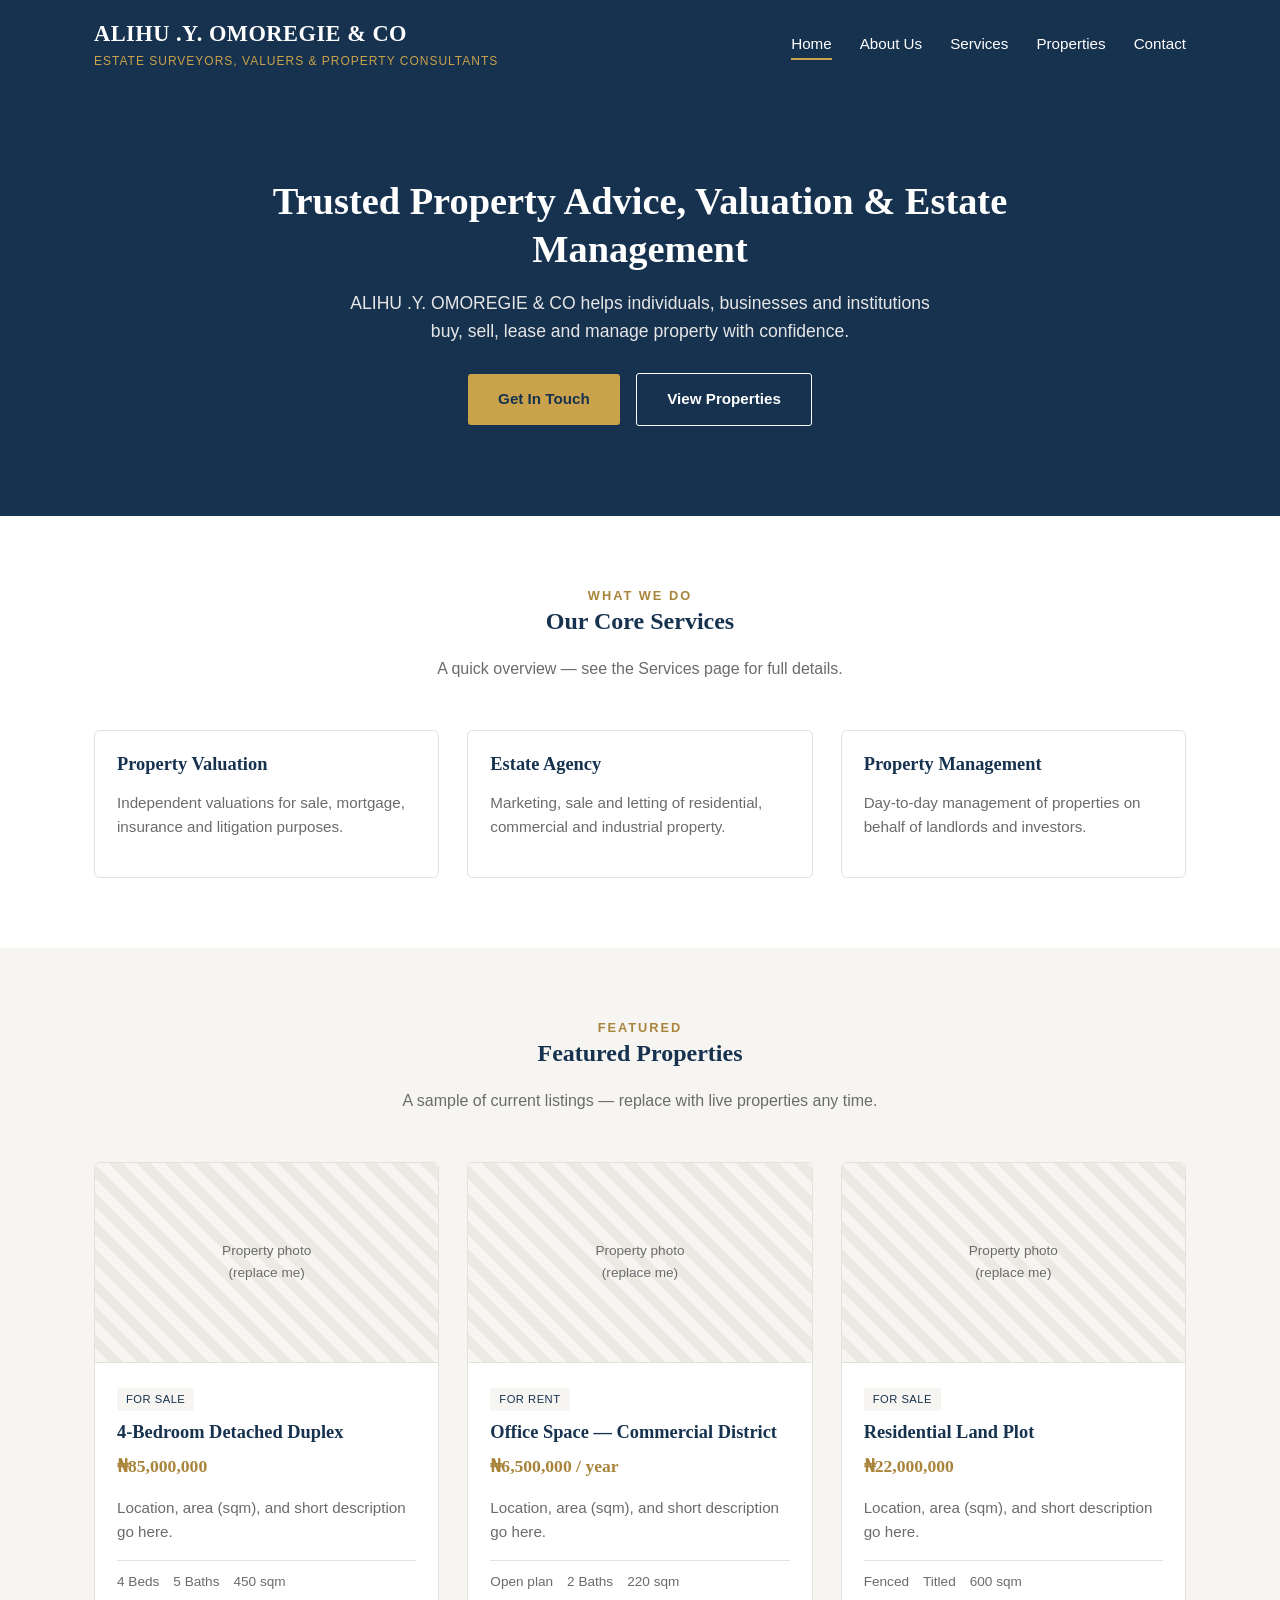
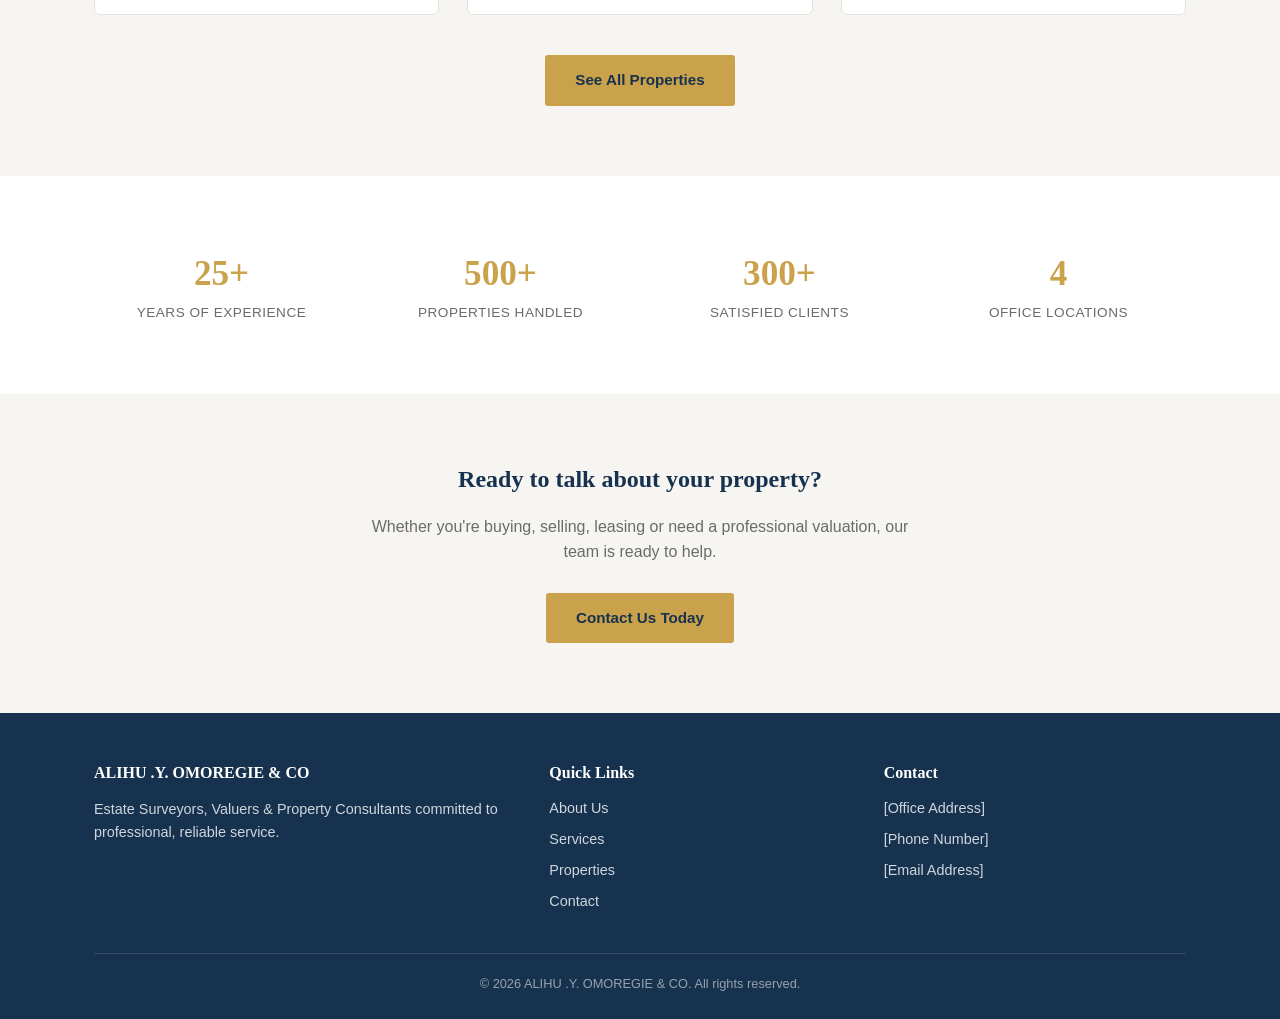
==== index.html @ cfbdc138 "Initial site: home, about, services, properties, contact" ====
<!DOCTYPE html>
<html lang="en">
<head>
<meta charset="UTF-8">
<meta name="viewport" content="width=device-width, initial-scale=1.0">
<title>ALIHU .Y. OMOREGIE & CO | Real Estate Surveyors, Valuers &amp; Property Consultants</title>
<link rel="stylesheet" href="css/style.css">
</head>
<body>

<header class="site-header">
  <div class="container">
    <a href="index.html" class="brand">
      <span class="brand-name">ALIHU .Y. OMOREGIE &amp; CO</span>
      <span class="brand-tagline"><!-- EDIT ME: tagline -->Estate Surveyors, Valuers &amp; Property Consultants</span>
    </a>
    <button class="nav-toggle" aria-label="Toggle menu">☰</button>
    <nav class="main-nav">
      <ul>
        <li><a href="index.html" class="active">Home</a></li>
        <li><a href="about.html">About Us</a></li>
        <li><a href="services.html">Services</a></li>
        <li><a href="properties.html">Properties</a></li>
        <li><a href="contact.html">Contact</a></li>
      </ul>
    </nav>
  </div>
</header>

<section class="hero">
  <div class="container">
    <!-- EDIT ME: headline and intro copy -->
    <h1>Trusted Property Advice, Valuation &amp; Estate Management</h1>
    <p>ALIHU .Y. OMOREGIE &amp; CO helps individuals, businesses and institutions buy, sell, lease and manage property with confidence.</p>
    <a href="contact.html" class="btn">Get In Touch</a>
    <a href="properties.html" class="btn btn-outline" style="margin-left:12px;">View Properties</a>
  </div>
</section>

<section>
  <div class="container">
    <div class="section-heading">
      <div class="kicker">What We Do</div>
      <h2>Our Core Services</h2>
      <p>A quick overview — see the Services page for full details.</p>
    </div>
    <div class="grid grid-3">
      <div class="card">
        <div class="card-body">
          <h3>Property Valuation</h3>
          <p><!-- EDIT ME -->Independent valuations for sale, mortgage, insurance and litigation purposes.</p>
        </div>
      </div>
      <div class="card">
        <div class="card-body">
          <h3>Estate Agency</h3>
          <p><!-- EDIT ME -->Marketing, sale and letting of residential, commercial and industrial property.</p>
        </div>
      </div>
      <div class="card">
        <div class="card-body">
          <h3>Property Management</h3>
          <p><!-- EDIT ME -->Day-to-day management of properties on behalf of landlords and investors.</p>
        </div>
      </div>
    </div>
  </div>
</section>

<section class="section-alt">
  <div class="container">
    <div class="section-heading">
      <div class="kicker">Featured</div>
      <h2>Featured Properties</h2>
      <p>A sample of current listings — replace with live properties any time.</p>
    </div>
    <div class="grid grid-3">
      <div class="card">
        <div class="img-placeholder">Property photo<br>(replace me)</div>
        <div class="card-body">
          <span class="tag">For Sale</span>
          <h3>4-Bedroom Detached Duplex</h3>
          <div class="property-price"><!-- EDIT ME -->₦85,000,000</div>
          <p><!-- EDIT ME -->Location, area (sqm), and short description go here.</p>
          <div class="property-meta">
            <span>4 Beds</span><span>5 Baths</span><span>450 sqm</span>
          </div>
        </div>
      </div>
      <div class="card">
        <div class="img-placeholder">Property photo<br>(replace me)</div>
        <div class="card-body">
          <span class="tag">For Rent</span>
          <h3>Office Space — Commercial District</h3>
          <div class="property-price"><!-- EDIT ME -->₦6,500,000 / year</div>
          <p><!-- EDIT ME -->Location, area (sqm), and short description go here.</p>
          <div class="property-meta">
            <span>Open plan</span><span>2 Baths</span><span>220 sqm</span>
          </div>
        </div>
      </div>
      <div class="card">
        <div class="img-placeholder">Property photo<br>(replace me)</div>
        <div class="card-body">
          <span class="tag">For Sale</span>
          <h3>Residential Land Plot</h3>
          <div class="property-price"><!-- EDIT ME -->₦22,000,000</div>
          <p><!-- EDIT ME -->Location, area (sqm), and short description go here.</p>
          <div class="property-meta">
            <span>Fenced</span><span>Titled</span><span>600 sqm</span>
          </div>
        </div>
      </div>
    </div>
    <div style="text-align:center; margin-top:40px;">
      <a href="properties.html" class="btn">See All Properties</a>
    </div>
  </div>
</section>

<section>
  <div class="container">
    <div class="stats">
      <div>
        <div class="stat-number"><!-- EDIT ME -->25+</div>
        <div class="stat-label">Years of Experience</div>
      </div>
      <div>
        <div class="stat-number"><!-- EDIT ME -->500+</div>
        <div class="stat-label">Properties Handled</div>
      </div>
      <div>
        <div class="stat-number"><!-- EDIT ME -->300+</div>
        <div class="stat-label">Satisfied Clients</div>
      </div>
      <div>
        <div class="stat-number"><!-- EDIT ME -->4</div>
        <div class="stat-label">Office Locations</div>
      </div>
    </div>
  </div>
</section>

<section class="section-alt">
  <div class="container" style="text-align:center;">
    <h2>Ready to talk about your property?</h2>
    <p style="color:var(--color-text-light); max-width:560px; margin:0 auto 28px;">
      Whether you're buying, selling, leasing or need a professional valuation, our team is ready to help.
    </p>
    <a href="contact.html" class="btn">Contact Us Today</a>
  </div>
</section>

<footer class="site-footer">
  <div class="container">
    <div class="footer-grid">
      <div>
        <h4>ALIHU .Y. OMOREGIE &amp; CO</h4>
        <p><!-- EDIT ME: short company description -->Estate Surveyors, Valuers &amp; Property Consultants committed to professional, reliable service.</p>
      </div>
      <div>
        <h4>Quick Links</h4>
        <ul>
          <li><a href="about.html">About Us</a></li>
          <li><a href="services.html">Services</a></li>
          <li><a href="properties.html">Properties</a></li>
          <li><a href="contact.html">Contact</a></li>
        </ul>
      </div>
      <div>
        <h4>Contact</h4>
        <ul>
          <li><!-- EDIT ME -->[Office Address]</li>
          <li><!-- EDIT ME -->[Phone Number]</li>
          <li><!-- EDIT ME -->[Email Address]</li>
        </ul>
      </div>
    </div>
    <div class="footer-bottom">
      &copy; <span id="year"></span> ALIHU .Y. OMOREGIE &amp; CO. All rights reserved.
    </div>
  </div>
</footer>

<script src="js/script.js"></script>
<script>document.getElementById('year').textContent = new Date().getFullYear();</script>
</body>
</html>
---- css/style.css ----
/* =========================================================
   ALIHU .Y. OMOREGIE & CO — stylesheet
   Quick customization: change the values in :root below.
   ========================================================= */

:root {
  /* EDIT ME: brand colors */
  --color-primary: #16324f;      /* deep navy - headers, footer */
  --color-accent: #c9a24b;       /* gold - buttons, highlights */
  --color-accent-dark: #a9843b;
  --color-bg: #ffffff;
  --color-bg-alt: #f6f5f2;
  --color-text: #2a2a2a;
  --color-text-light: #6b6b6b;
  --color-border: #e3e1db;

  --font-heading: Georgia, 'Times New Roman', serif;
  --font-body: 'Segoe UI', Arial, sans-serif;

  --max-width: 1140px;
}

* { box-sizing: border-box; }

html, body {
  margin: 0;
  padding: 0;
  font-family: var(--font-body);
  color: var(--color-text);
  background: var(--color-bg);
  line-height: 1.6;
}

h1, h2, h3, h4 {
  font-family: var(--font-heading);
  color: var(--color-primary);
  line-height: 1.25;
  margin-top: 0;
}

a { color: inherit; text-decoration: none; }

img { max-width: 100%; display: block; }

.container {
  max-width: var(--max-width);
  margin: 0 auto;
  padding: 0 24px;
}

/* ---------- Header ---------- */

.site-header {
  background: var(--color-primary);
  color: #fff;
  position: sticky;
  top: 0;
  z-index: 100;
}

.site-header .container {
  display: flex;
  align-items: center;
  justify-content: space-between;
  padding-top: 16px;
  padding-bottom: 16px;
}

.brand {
  display: flex;
  flex-direction: column;
  color: #fff;
}

.brand-name {
  font-family: var(--font-heading);
  font-size: 1.4rem;
  font-weight: bold;
  letter-spacing: 0.5px;
}

.brand-tagline {
  font-size: 0.75rem;
  color: var(--color-accent);
  letter-spacing: 1px;
  text-transform: uppercase;
}

.nav-toggle {
  display: none;
  background: none;
  border: 1px solid rgba(255,255,255,0.4);
  color: #fff;
  font-size: 1rem;
  padding: 6px 10px;
  border-radius: 4px;
  cursor: pointer;
}

.main-nav ul {
  list-style: none;
  display: flex;
  gap: 28px;
  margin: 0;
  padding: 0;
}

.main-nav a {
  font-size: 0.95rem;
  padding: 6px 0;
  border-bottom: 2px solid transparent;
  transition: border-color 0.2s ease;
}

.main-nav a:hover,
.main-nav a.active {
  border-bottom-color: var(--color-accent);
}

/* ---------- Hero ---------- */

.hero {
  background: linear-gradient(rgba(22,50,79,0.78), rgba(22,50,79,0.78)), var(--color-primary);
  color: #fff;
  padding: 90px 0;
  text-align: center;
}

.hero h1 {
  color: #fff;
  font-size: 2.4rem;
  max-width: 760px;
  margin: 0 auto 16px;
}

.hero p {
  max-width: 600px;
  margin: 0 auto 28px;
  color: #e6e6e6;
  font-size: 1.1rem;
}

.page-hero {
  padding: 60px 0;
}

.page-hero h1 { color: #fff; margin-bottom: 8px; }
.page-hero p { margin: 0 auto; }

/* ---------- Buttons ---------- */

.btn {
  display: inline-block;
  padding: 13px 30px;
  background: var(--color-accent);
  color: var(--color-primary);
  font-weight: bold;
  border-radius: 3px;
  border: none;
  cursor: pointer;
  font-size: 0.95rem;
  transition: background 0.2s ease;
}

.btn:hover { background: var(--color-accent-dark); }

.btn-outline {
  background: transparent;
  border: 1px solid #fff;
  color: #fff;
}

.btn-outline:hover {
  background: rgba(255,255,255,0.1);
}

/* ---------- Sections ---------- */

section {
  padding: 70px 0;
}

.section-alt { background: var(--color-bg-alt); }

.section-heading {
  text-align: center;
  max-width: 620px;
  margin: 0 auto 48px;
}

.section-heading .kicker {
  color: var(--color-accent-dark);
  text-transform: uppercase;
  letter-spacing: 2px;
  font-size: 0.8rem;
  font-weight: bold;
}

.section-heading p {
  color: var(--color-text-light);
}

/* ---------- Grids / Cards ---------- */

.grid {
  display: grid;
  gap: 28px;
}

.grid-3 { grid-template-columns: repeat(3, 1fr); }
.grid-2 { grid-template-columns: repeat(2, 1fr); }

.card {
  background: #fff;
  border: 1px solid var(--color-border);
  border-radius: 6px;
  overflow: hidden;
  transition: box-shadow 0.2s ease, transform 0.2s ease;
}

.card:hover {
  box-shadow: 0 12px 24px rgba(0,0,0,0.08);
  transform: translateY(-3px);
}

.card-body { padding: 22px; }

.card h3 { font-size: 1.15rem; margin-bottom: 8px; }

.card p { color: var(--color-text-light); font-size: 0.95rem; }

/* Placeholder image block — swap for a real <img> when you have photos */
.img-placeholder {
  background: repeating-linear-gradient(
    45deg, var(--color-bg-alt), var(--color-bg-alt) 10px,
    #ece9e2 10px, #ece9e2 20px
  );
  color: var(--color-text-light);
  display: flex;
  align-items: center;
  justify-content: center;
  font-size: 0.85rem;
  text-align: center;
  height: 200px;
  border-bottom: 1px solid var(--color-border);
}

/* ---------- Property card specifics ---------- */

.property-price {
  color: var(--color-accent-dark);
  font-weight: bold;
  font-family: var(--font-heading);
  font-size: 1.1rem;
  margin-bottom: 6px;
}

.property-meta {
  display: flex;
  gap: 14px;
  font-size: 0.85rem;
  color: var(--color-text-light);
  margin-top: 10px;
  border-top: 1px solid var(--color-border);
  padding-top: 10px;
}

.tag {
  display: inline-block;
  background: var(--color-bg-alt);
  color: var(--color-primary);
  font-size: 0.7rem;
  text-transform: uppercase;
  letter-spacing: 0.5px;
  padding: 3px 9px;
  border-radius: 3px;
  margin-bottom: 10px;
}

/* ---------- Stats ---------- */

.stats {
  display: grid;
  grid-template-columns: repeat(4, 1fr);
  gap: 24px;
  text-align: center;
}

.stat-number {
  font-family: var(--font-heading);
  font-size: 2.2rem;
  color: var(--color-accent);
  font-weight: bold;
}

.stat-label {
  font-size: 0.85rem;
  color: var(--color-text-light);
  text-transform: uppercase;
  letter-spacing: 0.5px;
}

/* ---------- Team ---------- */

.team-card { text-align: center; }

.team-photo {
  width: 100%;
  height: 220px;
}

/* ---------- Contact ---------- */

.contact-grid {
  display: grid;
  grid-template-columns: 1.1fr 1fr;
  gap: 48px;
  align-items: start;
}

.contact-info-item {
  margin-bottom: 24px;
}

.contact-info-item .label {
  text-transform: uppercase;
  letter-spacing: 1px;
  font-size: 0.75rem;
  color: var(--color-accent-dark);
  font-weight: bold;
  margin-bottom: 4px;
}

form {
  display: grid;
  gap: 16px;
}

label {
  font-size: 0.85rem;
  font-weight: bold;
  margin-bottom: 6px;
  display: block;
}

input, textarea, select {
  width: 100%;
  padding: 11px 12px;
  border: 1px solid var(--color-border);
  border-radius: 4px;
  font-family: var(--font-body);
  font-size: 0.95rem;
}

textarea { resize: vertical; min-height: 120px; }

.map-placeholder {
  height: 260px;
  border-radius: 6px;
  margin-top: 24px;
}

/* ---------- Footer ---------- */

.site-footer {
  background: var(--color-primary);
  color: #cfd6dd;
  padding: 50px 0 24px;
  font-size: 0.9rem;
}

.footer-grid {
  display: grid;
  grid-template-columns: 1.4fr 1fr 1fr;
  gap: 32px;
  margin-bottom: 32px;
}

.site-footer h4 {
  color: #fff;
  font-size: 1rem;
  margin-bottom: 14px;
}

.site-footer ul {
  list-style: none;
  padding: 0;
  margin: 0;
}

.site-footer li { margin-bottom: 8px; }

.site-footer a:hover { color: var(--color-accent); }

.footer-bottom {
  border-top: 1px solid rgba(255,255,255,0.12);
  padding-top: 20px;
  text-align: center;
  font-size: 0.8rem;
  color: #97a2ad;
}

/* ---------- Responsive ---------- */

@media (max-width: 860px) {
  .grid-3 { grid-template-columns: 1fr 1fr; }
  .contact-grid { grid-template-columns: 1fr; }
  .footer-grid { grid-template-columns: 1fr; }
  .stats { grid-template-columns: repeat(2, 1fr); }
}

@media (max-width: 600px) {
  .nav-toggle { display: inline-block; }

  .main-nav {
    display: none;
    width: 100%;
  }

  .main-nav.open { display: block; }

  .main-nav ul {
    flex-direction: column;
    gap: 0;
    padding-bottom: 12px;
  }

  .main-nav li { border-top: 1px solid rgba(255,255,255,0.1); }
  .main-nav a { display: block; padding: 12px 0; }

  .site-header .container { flex-wrap: wrap; }

  .grid-3, .grid-2 { grid-template-columns: 1fr; }
  .stats { grid-template-columns: 1fr 1fr; }
  .hero h1 { font-size: 1.8rem; }
}
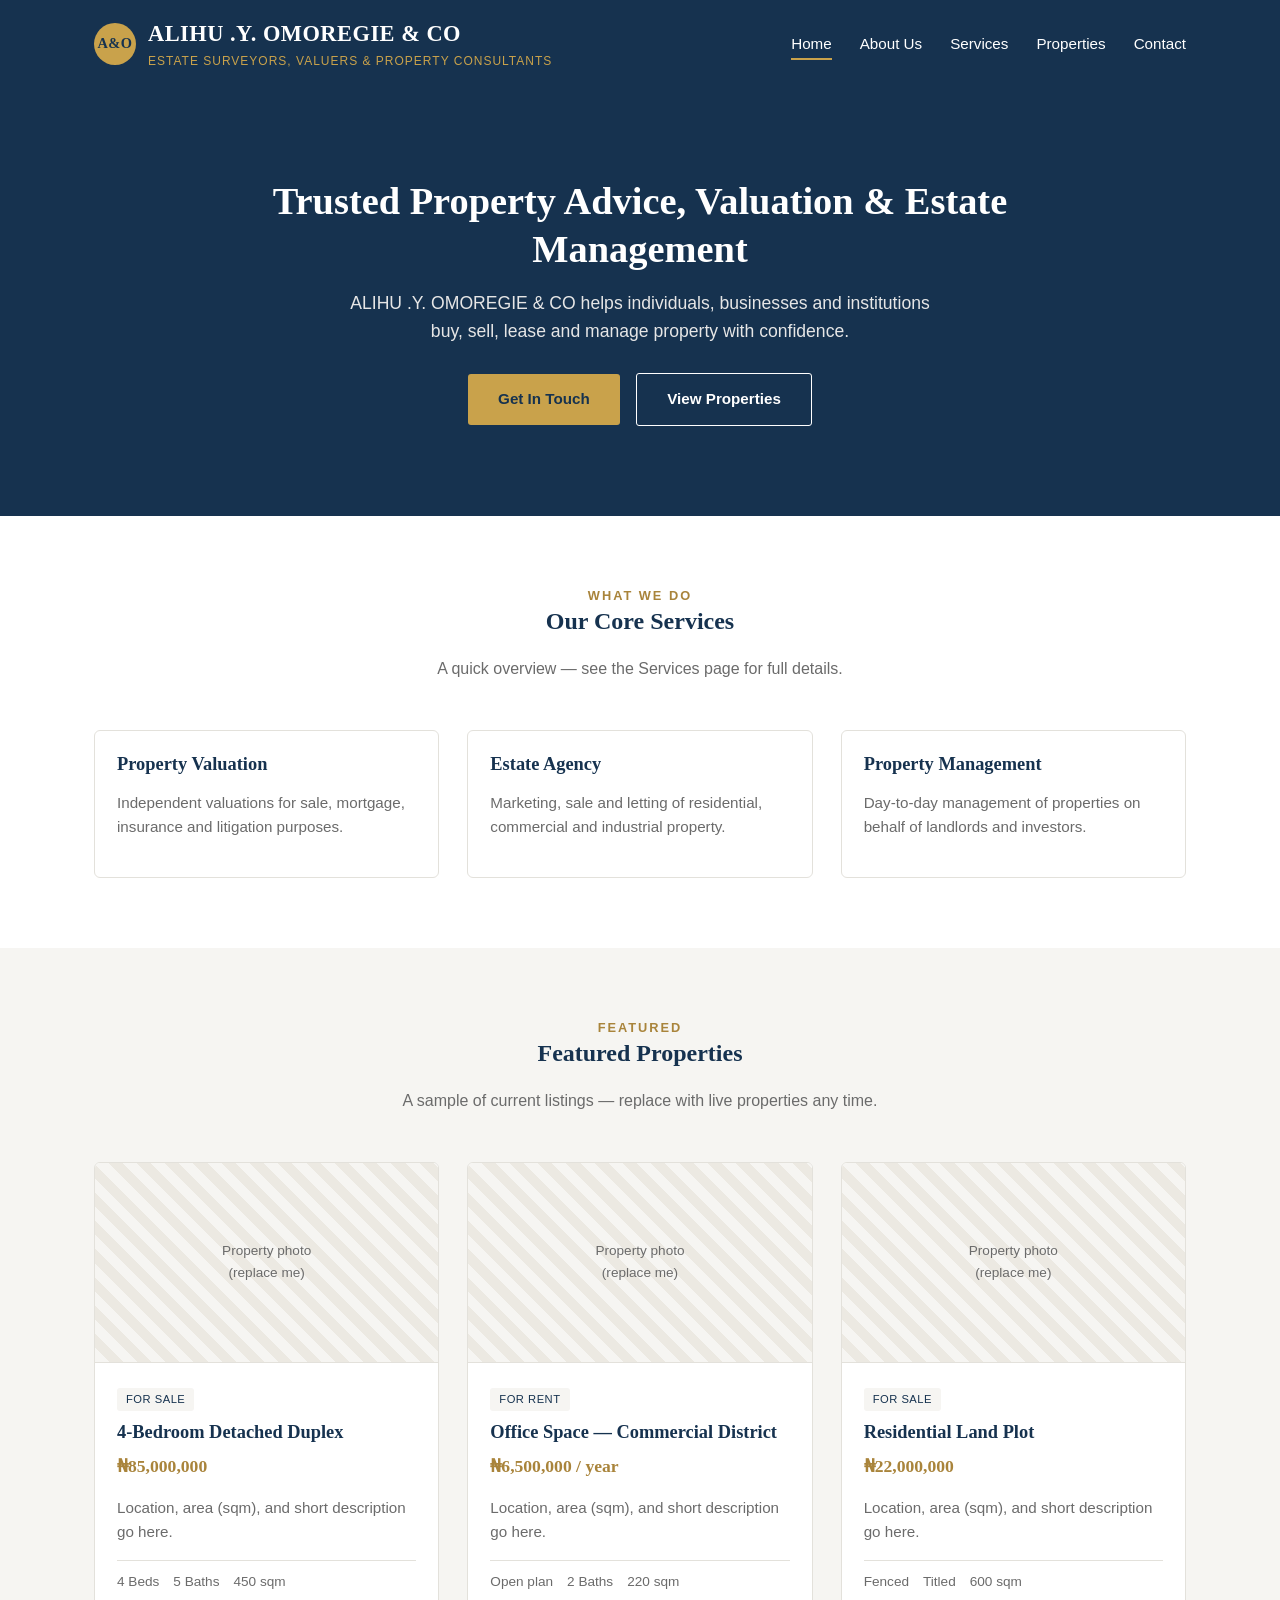
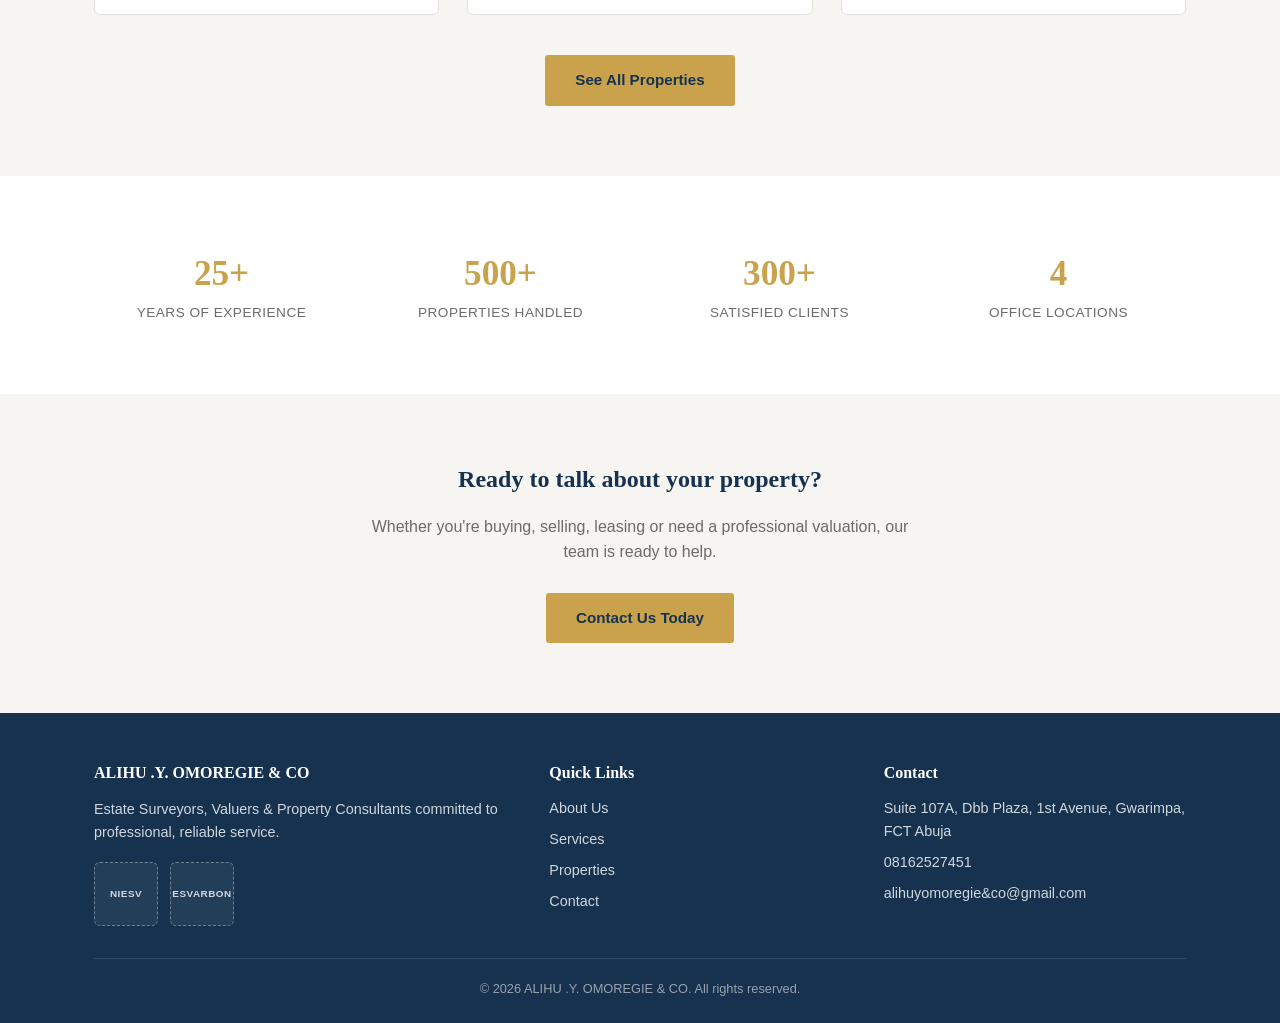
==== commit 9741d41c: "Add contact details and placeholder logos - Fill in office address, phone, and email across all page" ====
--- a/index.html
+++ b/index.html
@@ -11,8 +11,11 @@
 <header class="site-header">
   <div class="container">
     <a href="index.html" class="brand">
-      <span class="brand-name">ALIHU .Y. OMOREGIE &amp; CO</span>
-      <span class="brand-tagline"><!-- EDIT ME: tagline -->Estate Surveyors, Valuers &amp; Property Consultants</span>
+      <span class="logo-badge" aria-hidden="true"><!-- EDIT ME: replace with <img> once a real logo exists -->A&amp;O</span>
+      <span class="brand-text">
+        <span class="brand-name">ALIHU .Y. OMOREGIE &amp; CO</span>
+        <span class="brand-tagline"><!-- EDIT ME: tagline -->Estate Surveyors, Valuers &amp; Property Consultants</span>
+      </span>
     </a>
     <button class="nav-toggle" aria-label="Toggle menu">☰</button>
     <nav class="main-nav">
@@ -157,6 +160,10 @@
       <div>
         <h4>ALIHU .Y. OMOREGIE &amp; CO</h4>
         <p><!-- EDIT ME: short company description -->Estate Surveyors, Valuers &amp; Property Consultants committed to professional, reliable service.</p>
+        <div class="member-badges">
+          <div class="member-badge" title="Nigerian Institution of Estate Surveyors and Valuers — placeholder logo"><!-- EDIT ME: replace with real NIESV logo image -->NIESV</div>
+          <div class="member-badge" title="Estate Surveyors and Valuers Registration Board of Nigeria — placeholder logo"><!-- EDIT ME: replace with real ESVARBON logo image -->ESVARBON</div>
+        </div>
       </div>
       <div>
         <h4>Quick Links</h4>
@@ -170,9 +177,9 @@
       <div>
         <h4>Contact</h4>
         <ul>
-          <li><!-- EDIT ME -->[Office Address]</li>
-          <li><!-- EDIT ME -->[Phone Number]</li>
-          <li><!-- EDIT ME -->[Email Address]</li>
+          <li>Suite 107A, Dbb Plaza, 1st Avenue, Gwarimpa, FCT Abuja</li>
+          <li>08162527451</li>
+          <li>alihuyomoregie&amp;co@gmail.com</li>
         </ul>
       </div>
     </div>
--- a/css/style.css
+++ b/css/style.css
@@ -68,8 +68,56 @@
 
 .brand {
   display: flex;
+  align-items: center;
+  gap: 12px;
+  color: #fff;
+}
+
+.brand-text {
+  display: flex;
   flex-direction: column;
-  color: #fff;
+}
+
+/* Placeholder company logo badge — swap for a real <img class="logo-badge"> when a logo file exists */
+.logo-badge {
+  width: 42px;
+  height: 42px;
+  flex-shrink: 0;
+  border-radius: 50%;
+  background: var(--color-accent);
+  color: var(--color-primary);
+  display: flex;
+  align-items: center;
+  justify-content: center;
+  font-family: var(--font-heading);
+  font-weight: bold;
+  font-size: 0.9rem;
+  letter-spacing: 0.5px;
+}
+
+/* Placeholder professional-body badges (NIESV / ESVARBON) — swap for real logo images when available */
+.member-badges {
+  display: flex;
+  gap: 12px;
+  margin-top: 18px;
+}
+
+.member-badge {
+  width: 64px;
+  height: 64px;
+  border-radius: 6px;
+  background: rgba(255,255,255,0.06);
+  border: 1px dashed rgba(255,255,255,0.35);
+  color: #cfd6dd;
+  display: flex;
+  align-items: center;
+  justify-content: center;
+  text-align: center;
+  font-size: 0.62rem;
+  font-weight: bold;
+  letter-spacing: 0.5px;
+  line-height: 1.2;
+  padding: 4px;
 }
 
 .brand-name {
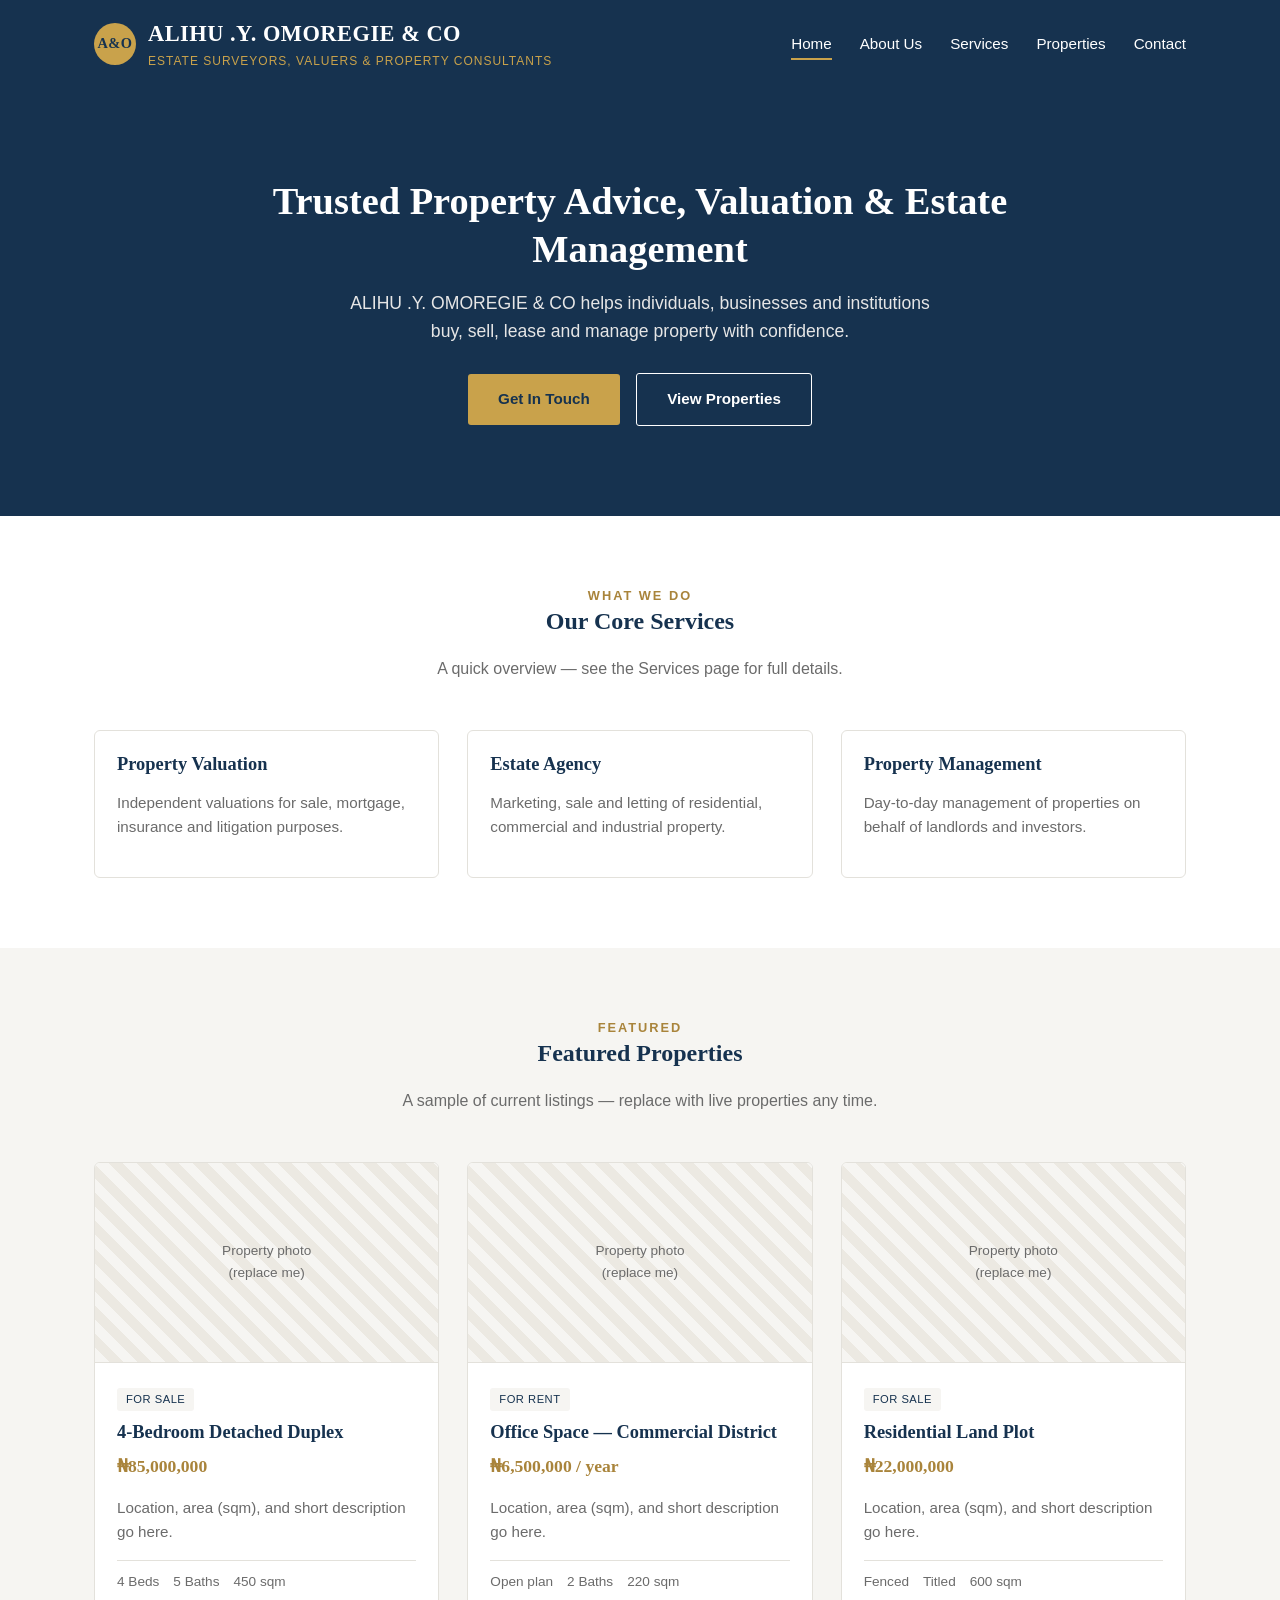
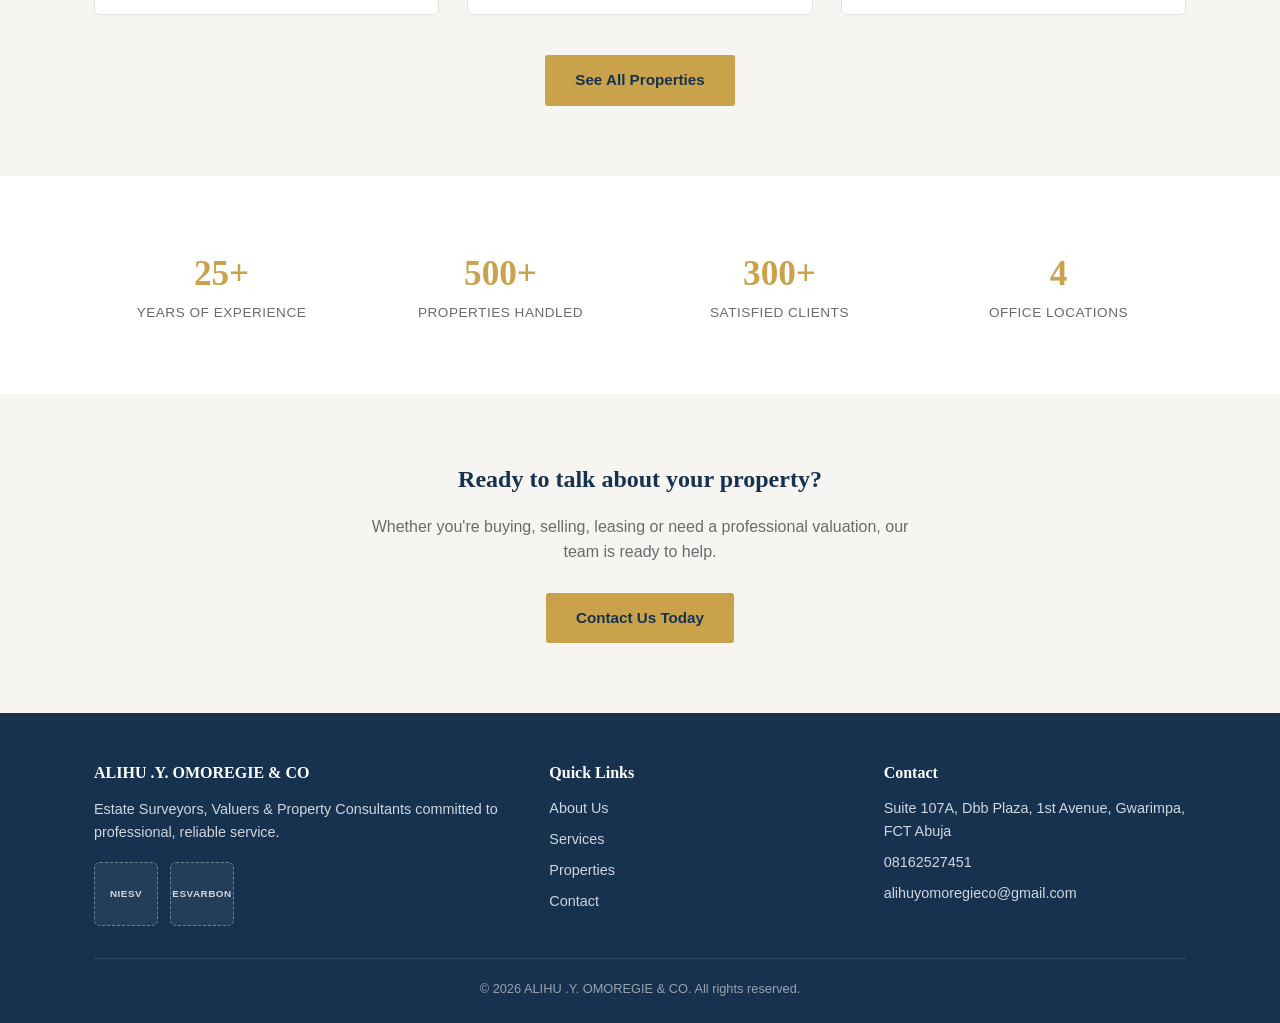
==== commit c6dc229f: "Fix business email address Replace alihuyomoregie&co@gmail.com with alihuyomoregieco@gmail.com on al" ====
--- a/index.html
+++ b/index.html
@@ -179,7 +179,7 @@
         <ul>
           <li>Suite 107A, Dbb Plaza, 1st Avenue, Gwarimpa, FCT Abuja</li>
           <li>08162527451</li>
-          <li>alihuyomoregie&amp;co@gmail.com</li>
+          <li>alihuyomoregieco@gmail.com</li>
         </ul>
       </div>
     </div>
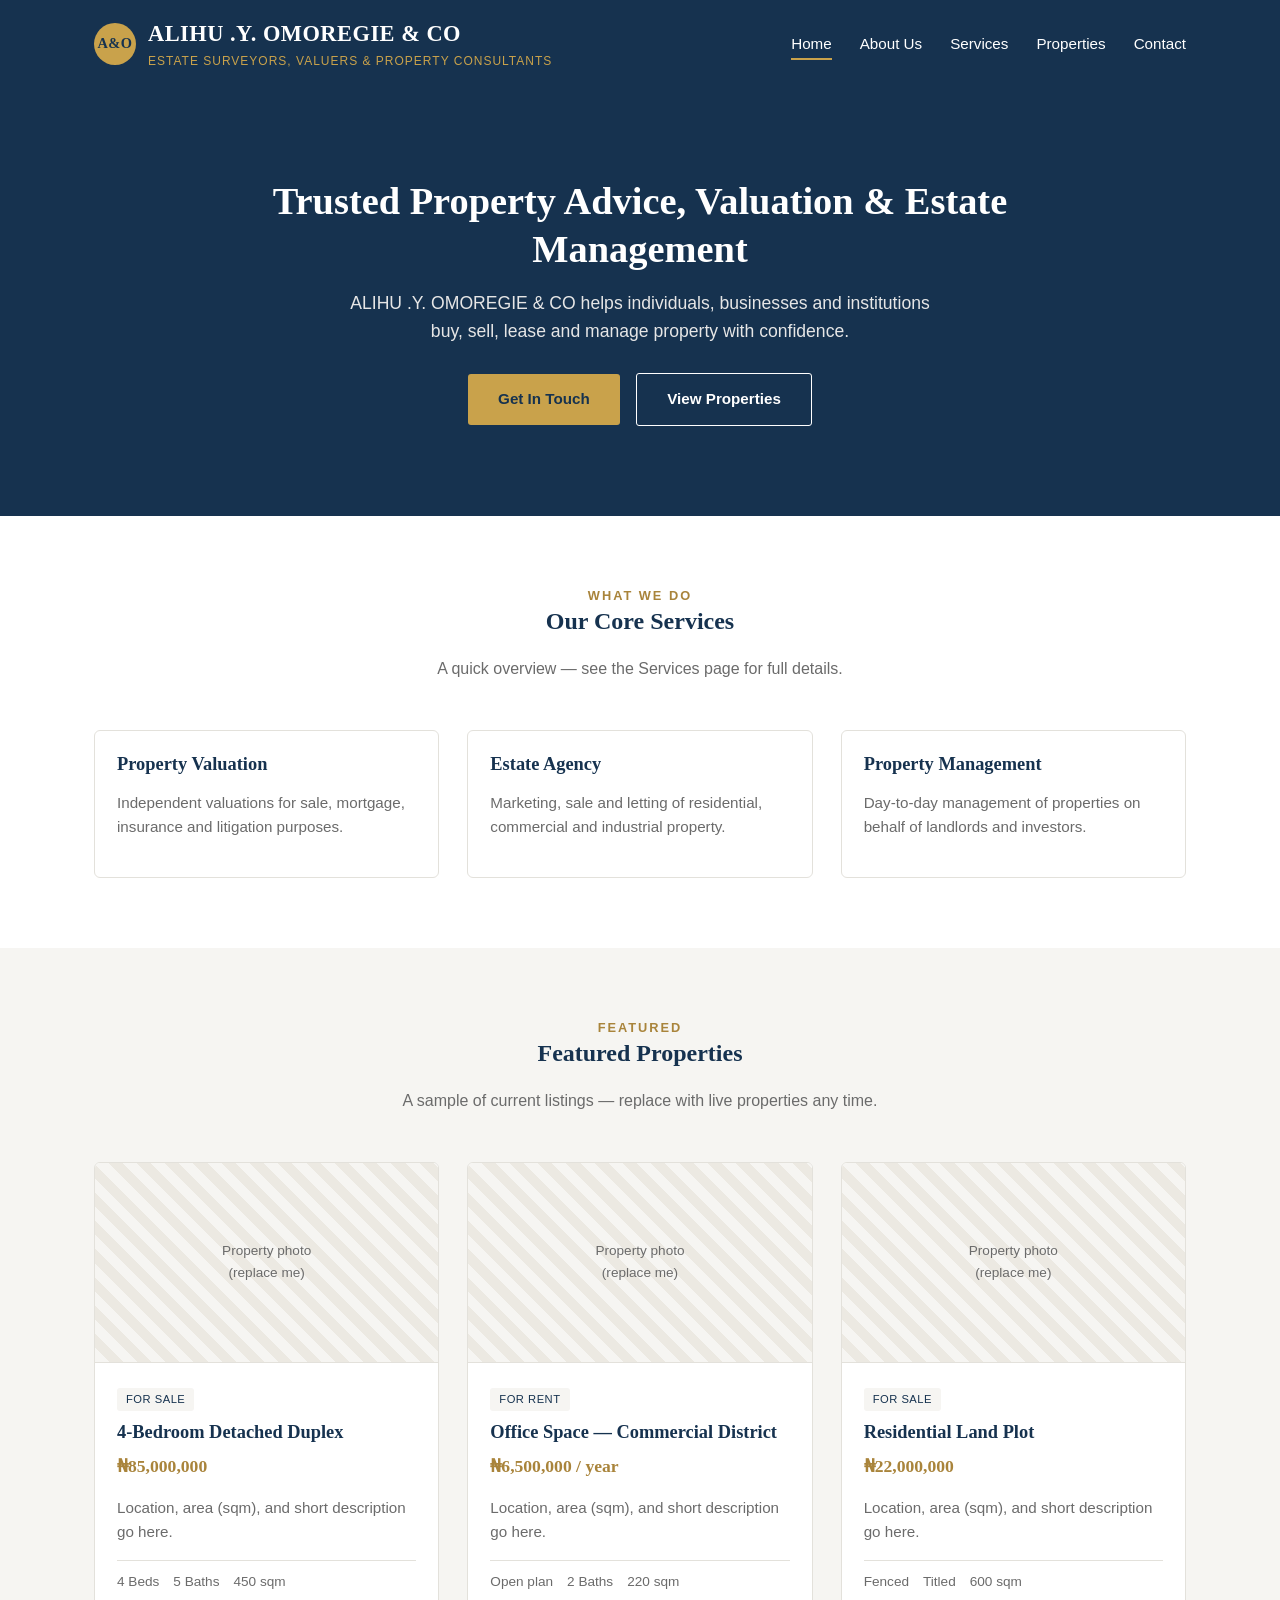
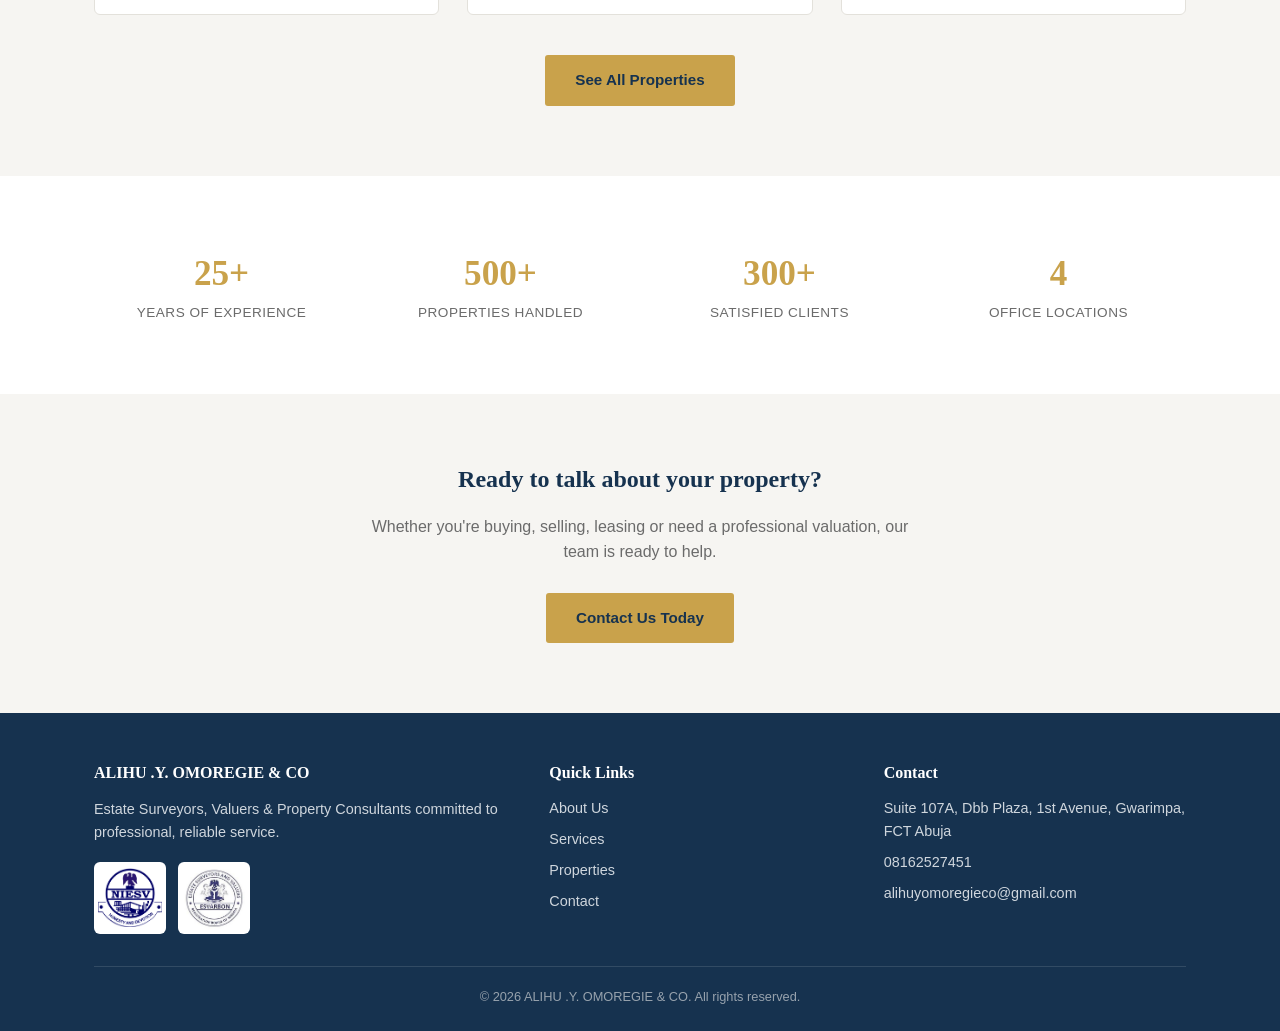
==== commit 2f5f7a3c: "Add real NIESV and ESVARBON logos Replace the placeholder footer badges with the actual logo images " ====
--- a/index.html
+++ b/index.html
@@ -161,8 +161,8 @@
         <h4>ALIHU .Y. OMOREGIE &amp; CO</h4>
         <p><!-- EDIT ME: short company description -->Estate Surveyors, Valuers &amp; Property Consultants committed to professional, reliable service.</p>
         <div class="member-badges">
-          <div class="member-badge" title="Nigerian Institution of Estate Surveyors and Valuers — placeholder logo"><!-- EDIT ME: replace with real NIESV logo image -->NIESV</div>
-          <div class="member-badge" title="Estate Surveyors and Valuers Registration Board of Nigeria — placeholder logo"><!-- EDIT ME: replace with real ESVARBON logo image -->ESVARBON</div>
+          <div class="member-badge" title="Nigerian Institution of Estate Surveyors and Valuers"><img src="assets/niesv.png" alt="NIESV logo"></div>
+          <div class="member-badge" title="Estate Surveyors and Valuers Registration Board of Nigeria"><img src="assets/esvarbon.jpg" alt="ESVARBON logo"></div>
         </div>
       </div>
       <div>
--- a/css/style.css
+++ b/css/style.css
@@ -95,7 +95,7 @@
   letter-spacing: 0.5px;
 }
 
-/* Placeholder professional-body badges (NIESV / ESVARBON) — swap for real logo images when available */
+/* Professional-body logos (NIESV / ESVARBON) — white tile so the dark artwork shows on the dark footer */
 .member-badges {
   display: flex;
   gap: 12px;
@@ -103,21 +103,20 @@
 }
 
 .member-badge {
-  width: 64px;
-  height: 64px;
+  width: 72px;
+  height: 72px;
   border-radius: 6px;
-  background: rgba(255,255,255,0.06);
-  border: 1px dashed rgba(255,255,255,0.35);
-  color: #cfd6dd;
+  background: #fff;
   display: flex;
   align-items: center;
   justify-content: center;
-  text-align: center;
-  font-size: 0.62rem;
-  font-weight: bold;
-  letter-spacing: 0.5px;
-  line-height: 1.2;
   padding: 4px;
+}
+
+.member-badge img {
+  max-width: 100%;
+  max-height: 100%;
+  object-fit: contain;
 }
 
 .brand-name {
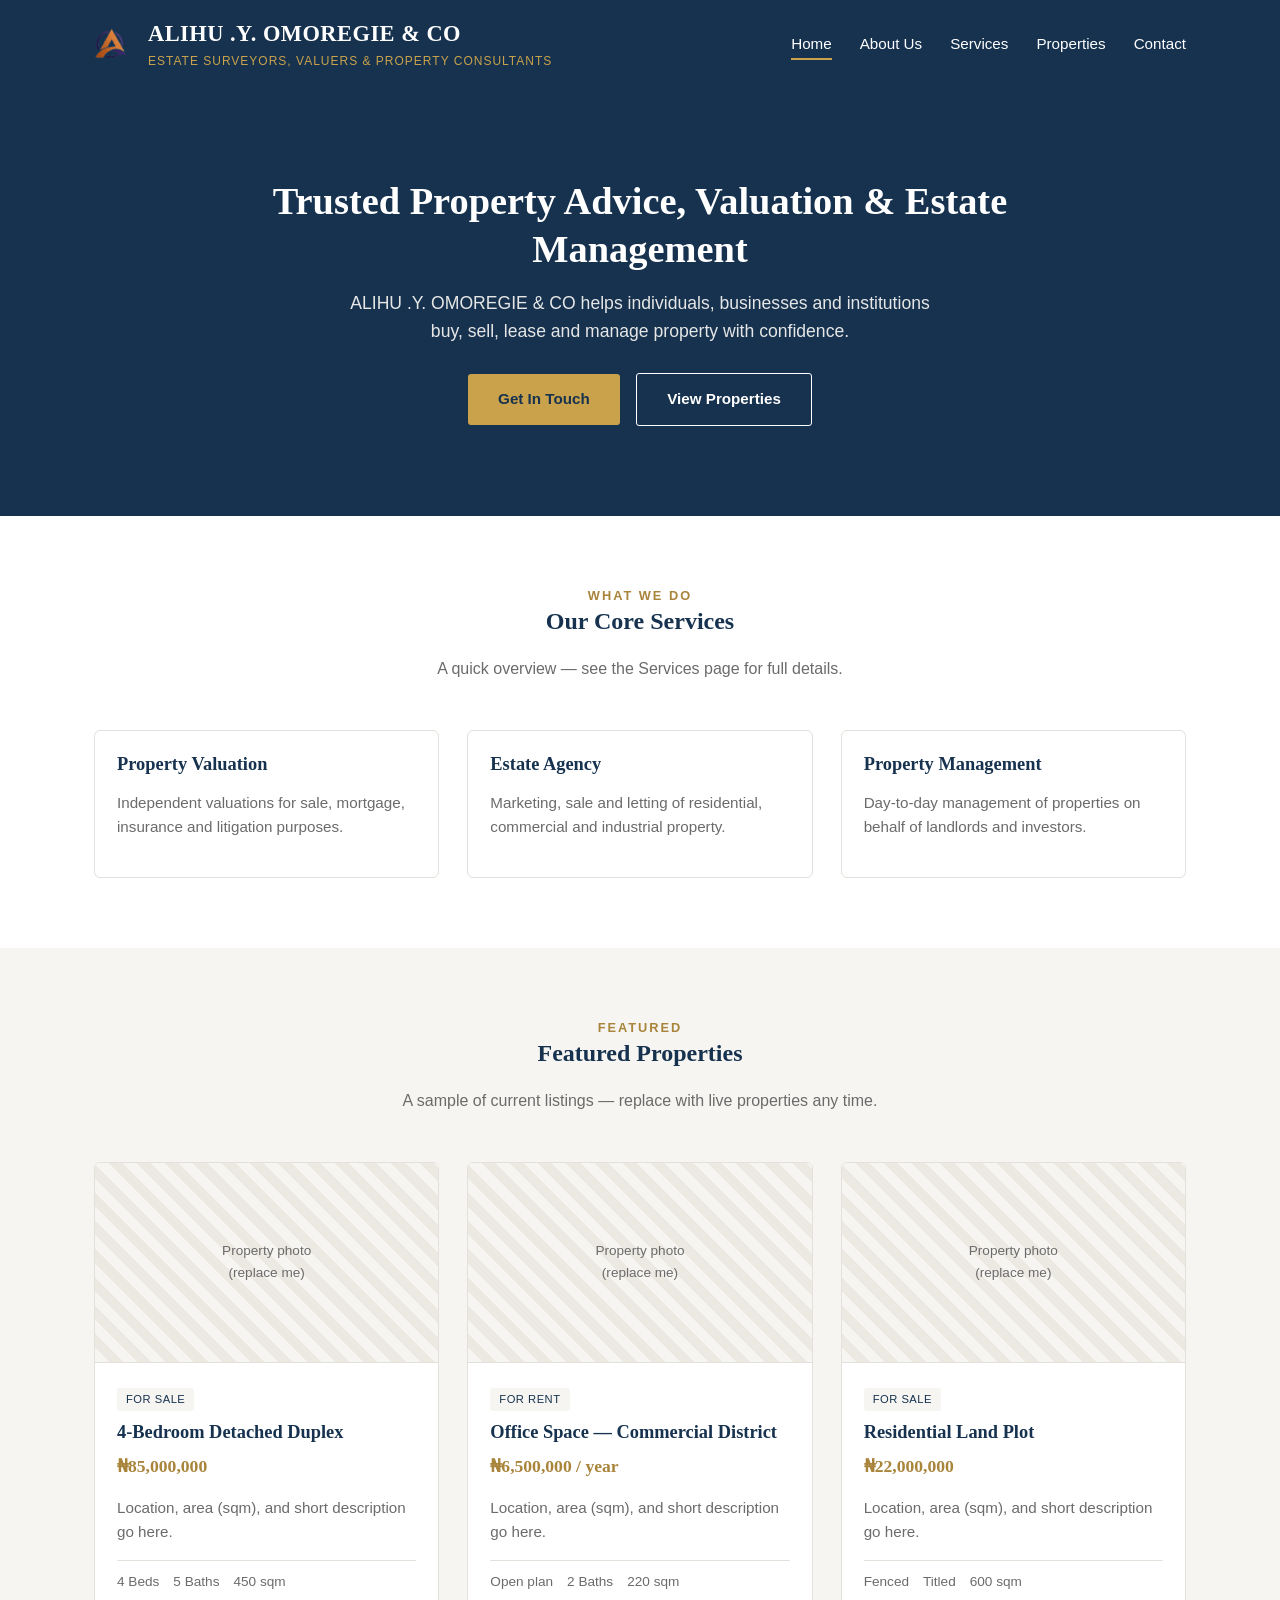
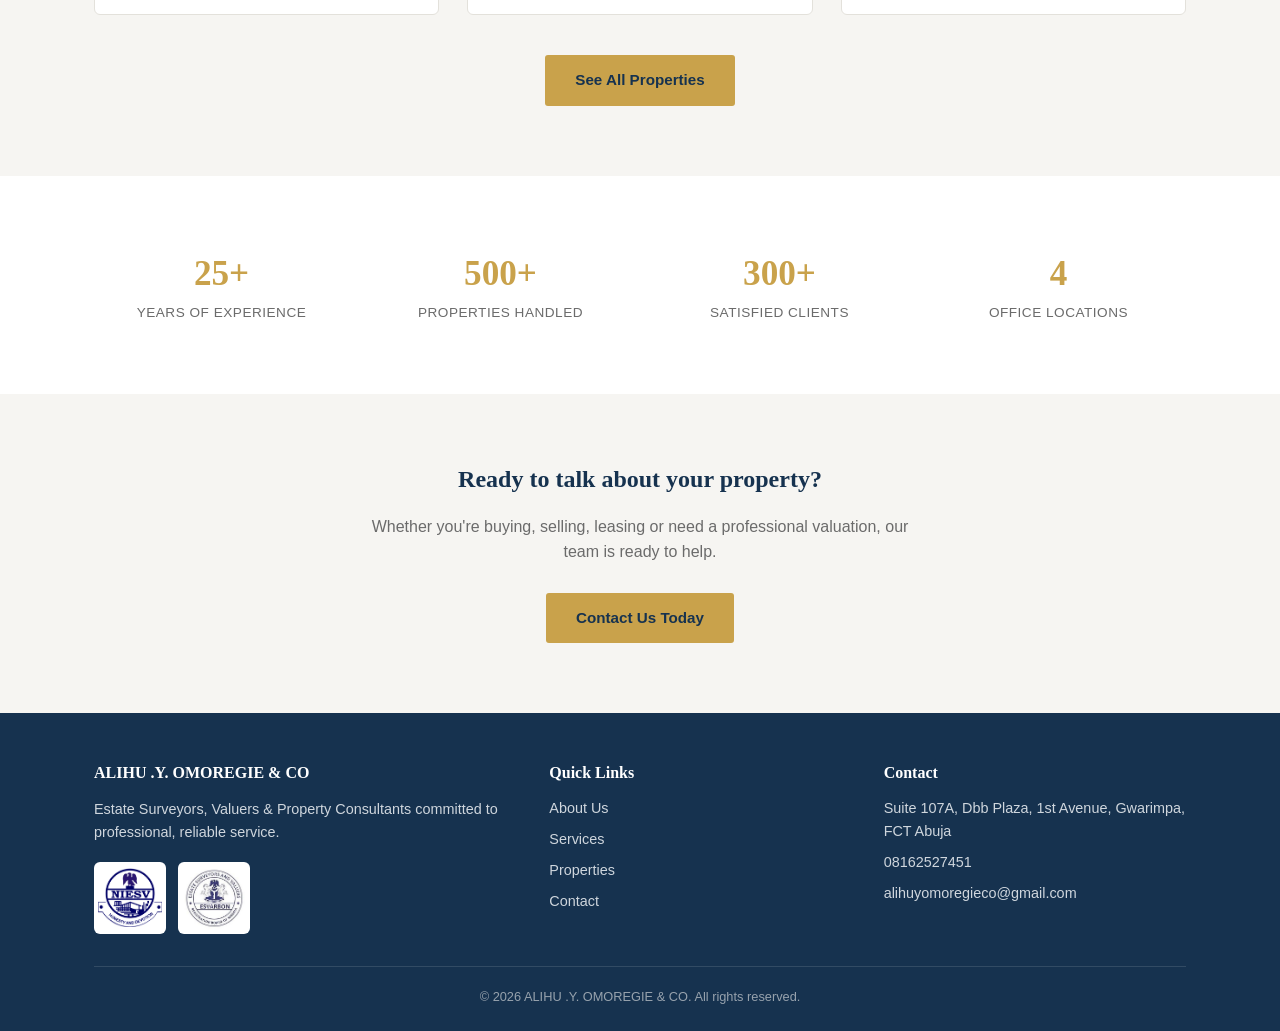
==== commit 7074b5bf: "Add real company logo mark Crop the emblem out of the supplied logo file, make the background transp" ====
--- a/index.html
+++ b/index.html
@@ -4,6 +4,7 @@
 <meta charset="UTF-8">
 <meta name="viewport" content="width=device-width, initial-scale=1.0">
 <title>ALIHU .Y. OMOREGIE & CO | Real Estate Surveyors, Valuers &amp; Property Consultants</title>
+<link rel="icon" href="assets/logo-mark.png" type="image/png">
 <link rel="stylesheet" href="css/style.css">
 </head>
 <body>
@@ -11,7 +12,7 @@
 <header class="site-header">
   <div class="container">
     <a href="index.html" class="brand">
-      <span class="logo-badge" aria-hidden="true"><!-- EDIT ME: replace with <img> once a real logo exists -->A&amp;O</span>
+      <img class="logo-badge" src="assets/logo-mark.png" alt="ALIHU .Y. OMOREGIE &amp; CO logo">
       <span class="brand-text">
         <span class="brand-name">ALIHU .Y. OMOREGIE &amp; CO</span>
         <span class="brand-tagline"><!-- EDIT ME: tagline -->Estate Surveyors, Valuers &amp; Property Consultants</span>
--- a/css/style.css
+++ b/css/style.css
@@ -78,21 +78,13 @@
   flex-direction: column;
 }
 
-/* Placeholder company logo badge — swap for a real <img class="logo-badge"> when a logo file exists */
+/* Company logo mark in the header */
 .logo-badge {
   width: 42px;
   height: 42px;
   flex-shrink: 0;
-  border-radius: 50%;
-  background: var(--color-accent);
-  color: var(--color-primary);
-  display: flex;
-  align-items: center;
-  justify-content: center;
-  font-family: var(--font-heading);
-  font-weight: bold;
-  font-size: 0.9rem;
-  letter-spacing: 0.5px;
+  display: block;
+  object-fit: contain;
 }
 
 /* Professional-body logos (NIESV / ESVARBON) — white tile so the dark artwork shows on the dark footer */
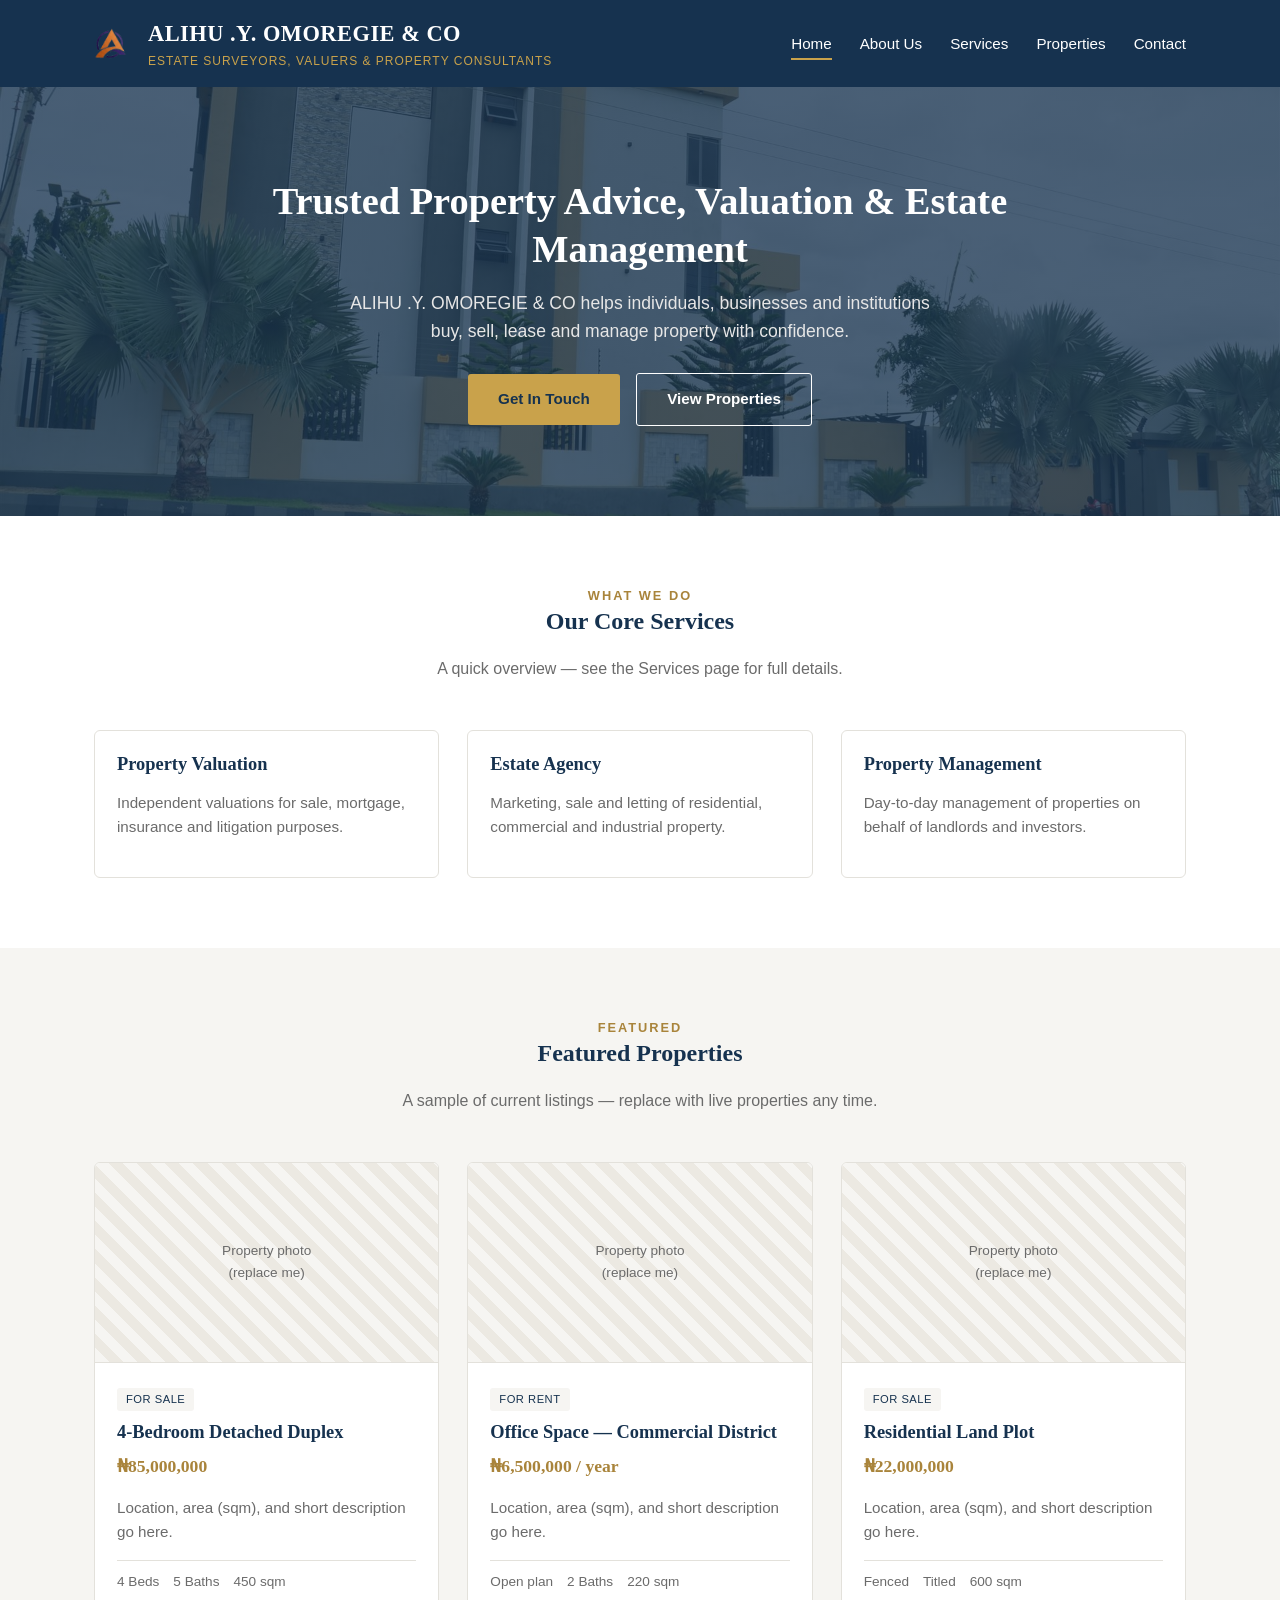
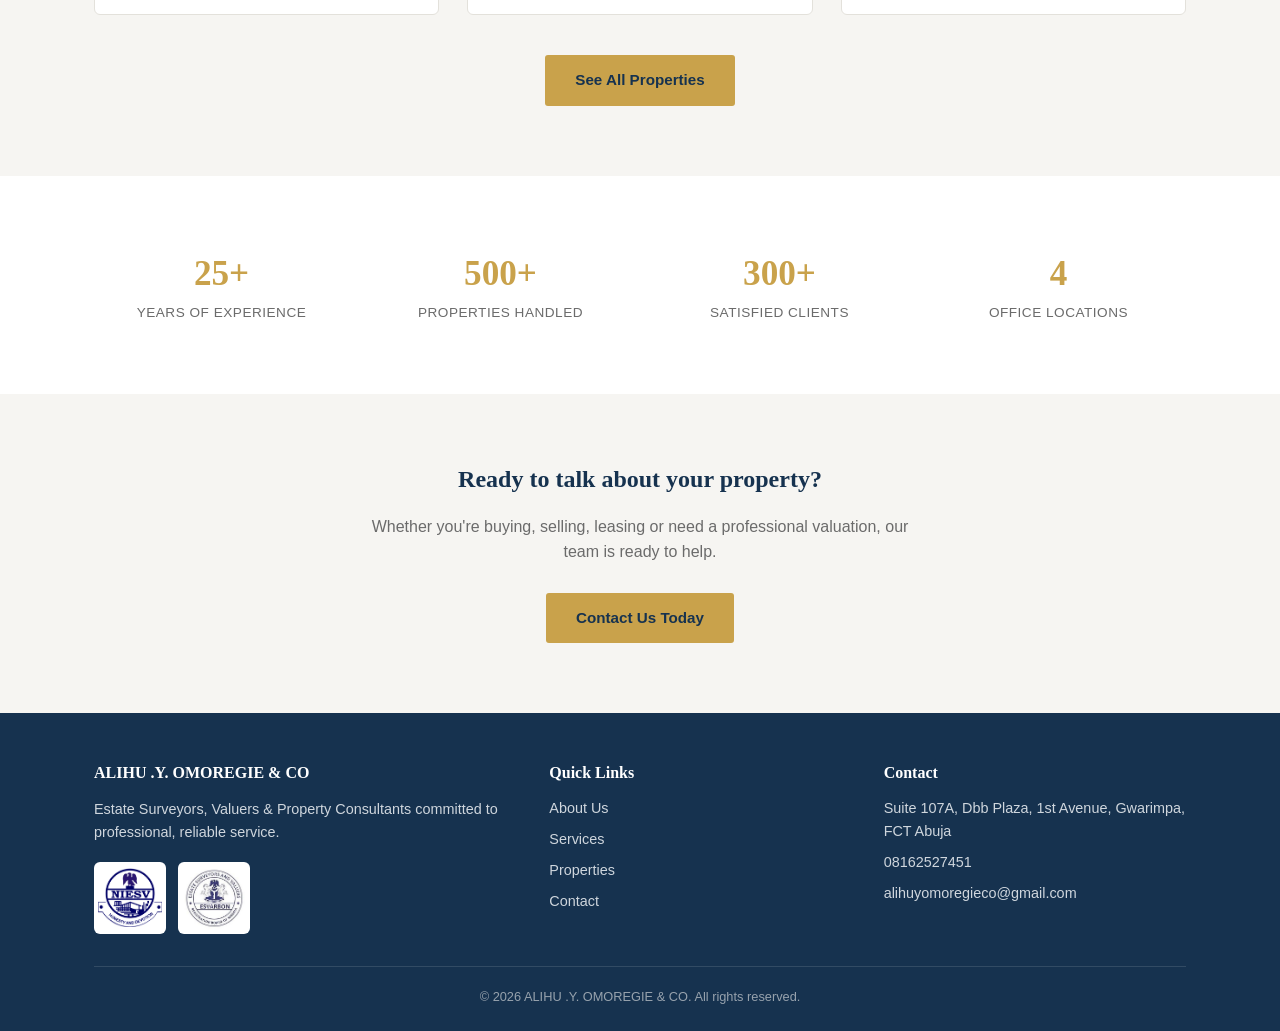
==== commit e5ea56b0: "Add background photo slideshow to the homepage hero Layer a crossfading rotation of property photos " ====
--- a/index.html
+++ b/index.html
@@ -32,6 +32,14 @@
 </header>
 
 <section class="hero">
+  <!-- Background photo slideshow — add/remove .hero-slide img tags to change the rotation -->
+  <div class="hero-slideshow" aria-hidden="true">
+    <img class="hero-slide active" src="assets/hero-1.JPG" alt="" fetchpriority="high">
+    <img class="hero-slide" src="assets/hero-2.JPG" alt="">
+    <img class="hero-slide" src="assets/hero-3.JPG" alt="">
+    <img class="hero-slide" src="assets/hero-4.JPG" alt="">
+  </div>
+  <div class="hero-overlay"></div>
   <div class="container">
     <!-- EDIT ME: headline and intro copy -->
     <h1>Trusted Property Advice, Valuation &amp; Estate Management</h1>
--- a/css/style.css
+++ b/css/style.css
@@ -159,10 +159,46 @@
 /* ---------- Hero ---------- */
 
 .hero {
-  background: linear-gradient(rgba(22,50,79,0.78), rgba(22,50,79,0.78)), var(--color-primary);
+  position: relative;
+  background: var(--color-primary);
   color: #fff;
   padding: 90px 0;
   text-align: center;
+  overflow: hidden;
+}
+
+/* Background photo slideshow — crossfades between .hero-slide images */
+.hero-slideshow {
+  position: absolute;
+  inset: 0;
+  z-index: 0;
+}
+
+.hero-slide {
+  position: absolute;
+  inset: 0;
+  width: 100%;
+  height: 100%;
+  object-fit: cover;
+  object-position: center;
+  opacity: 0;
+  transition: opacity 1.8s ease;
+}
+
+.hero-slide.active {
+  opacity: 1;
+}
+
+.hero-overlay {
+  position: absolute;
+  inset: 0;
+  z-index: 1;
+  background: linear-gradient(rgba(22,50,79,0.78), rgba(22,50,79,0.78));
+}
+
+.hero .container {
+  position: relative;
+  z-index: 2;
 }
 
 .hero h1 {
@@ -346,6 +382,47 @@
 .team-photo {
   width: 100%;
   height: 220px;
+  object-fit: cover;
+  object-position: top center;
+  border-bottom: 1px solid var(--color-border);
+}
+
+/* CEO / head — featured card, set apart from the rest of the team */
+.team-lead {
+  display: grid;
+  grid-template-columns: 240px 1fr;
+  align-items: stretch;
+  margin-bottom: 40px;
+}
+
+.team-lead-photo {
+  width: 100%;
+  height: 100%;
+  min-height: 240px;
+  object-fit: cover;
+  object-position: top center;
+  border-right: 1px solid var(--color-border);
+}
+
+.team-lead .card-body {
+  display: flex;
+  flex-direction: column;
+  justify-content: center;
+  padding: 28px 32px;
+}
+
+.team-role {
+  color: var(--color-accent-dark);
+  font-weight: bold;
+  font-size: 0.9rem;
+  margin-bottom: 10px;
+}
+
+.team-grid { margin-top: 0; }
+
+@media (max-width: 600px) {
+  .team-lead { grid-template-columns: 1fr; }
+  .team-lead-photo { border-right: none; border-bottom: 1px solid var(--color-border); min-height: 200px; }
 }
 
 /* ---------- Contact ---------- */
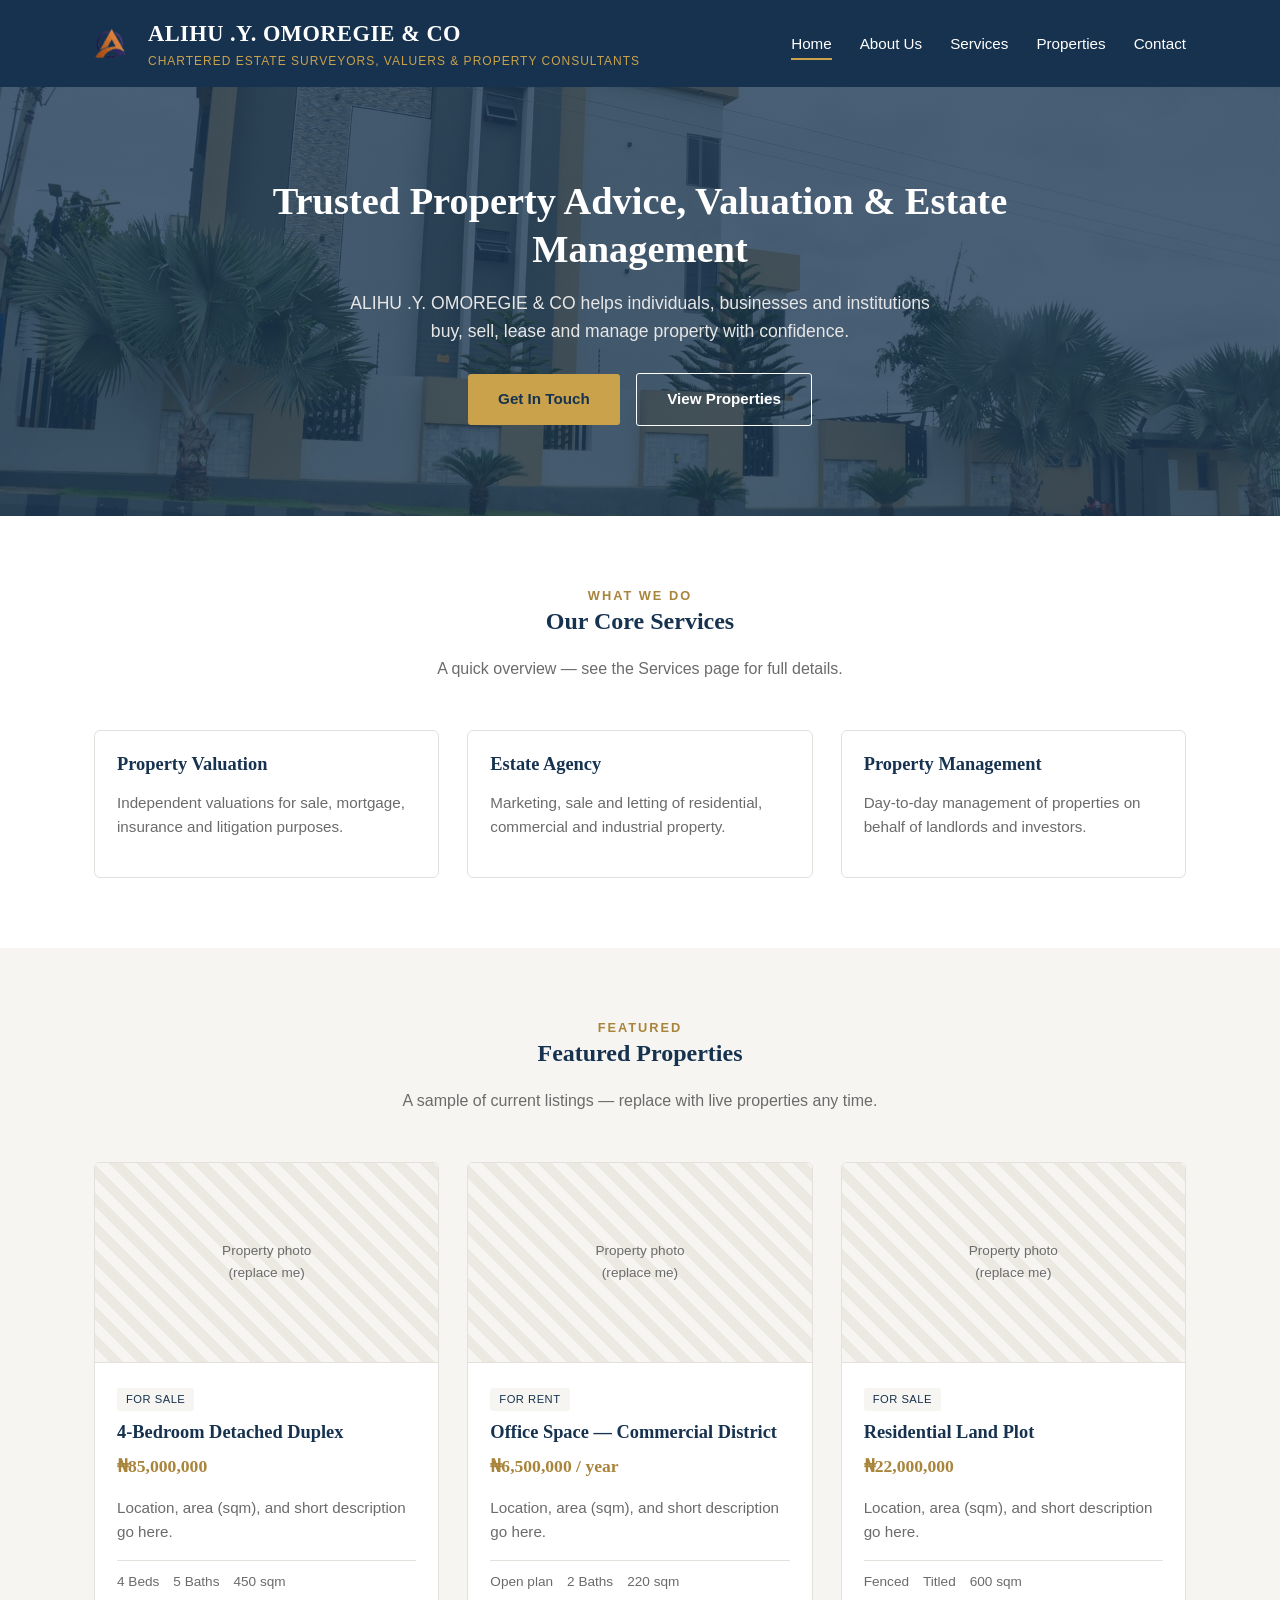
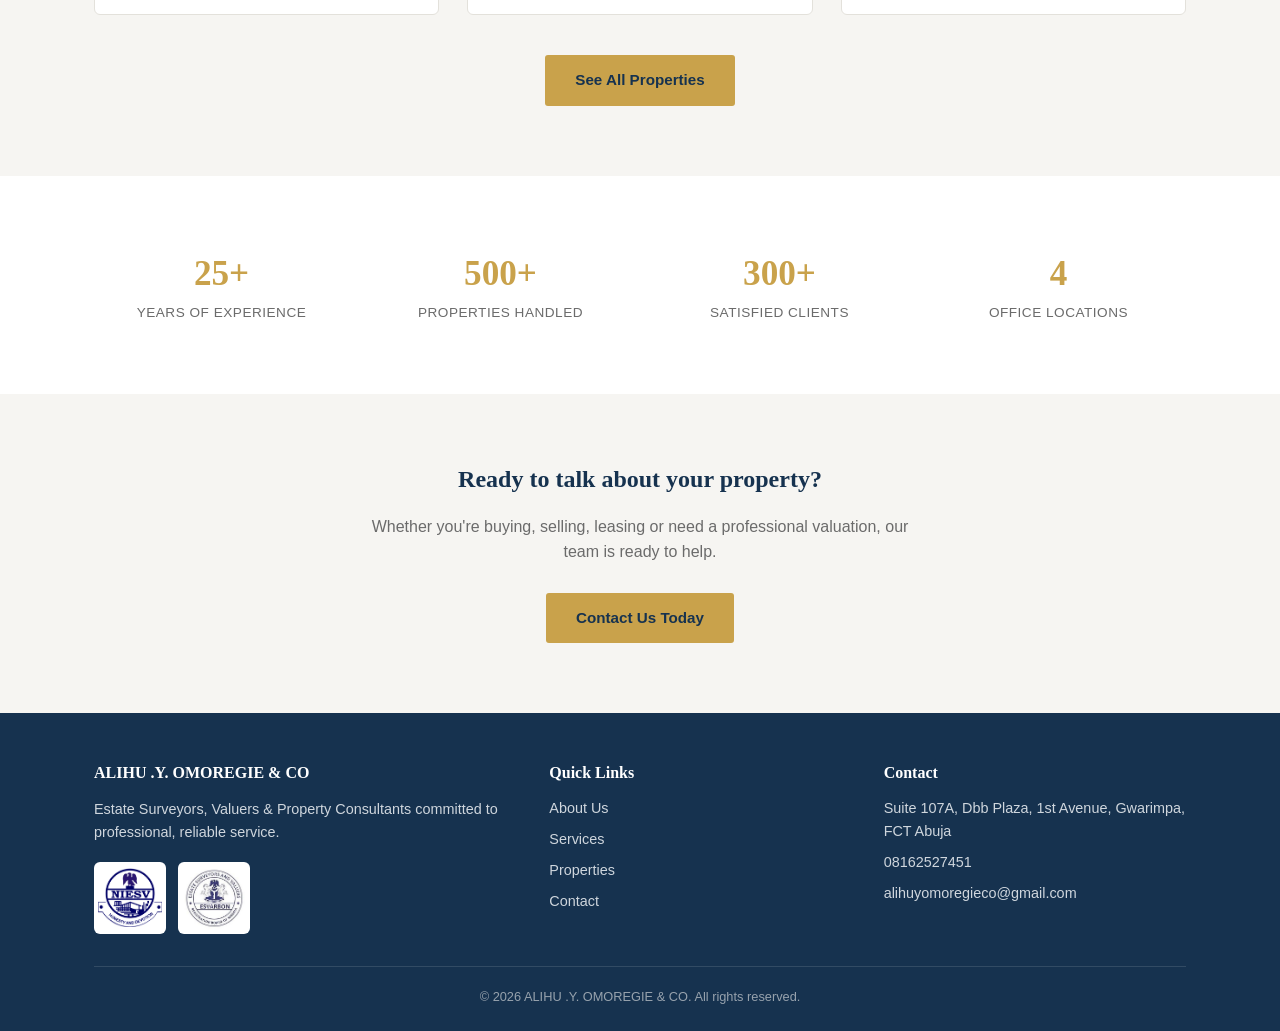
==== commit 9c54c16b: "Add "Chartered" to the header tagline Co-Authored-By: Claude Sonnet 5 <noreply@anthropic.com>" ====
--- a/index.html
+++ b/index.html
@@ -15,7 +15,7 @@
       <img class="logo-badge" src="assets/logo-mark.png" alt="ALIHU .Y. OMOREGIE &amp; CO logo">
       <span class="brand-text">
         <span class="brand-name">ALIHU .Y. OMOREGIE &amp; CO</span>
-        <span class="brand-tagline"><!-- EDIT ME: tagline -->Estate Surveyors, Valuers &amp; Property Consultants</span>
+        <span class="brand-tagline">Chartered Estate Surveyors, Valuers &amp; Property Consultants</span>
       </span>
     </a>
     <button class="nav-toggle" aria-label="Toggle menu">☰</button>
